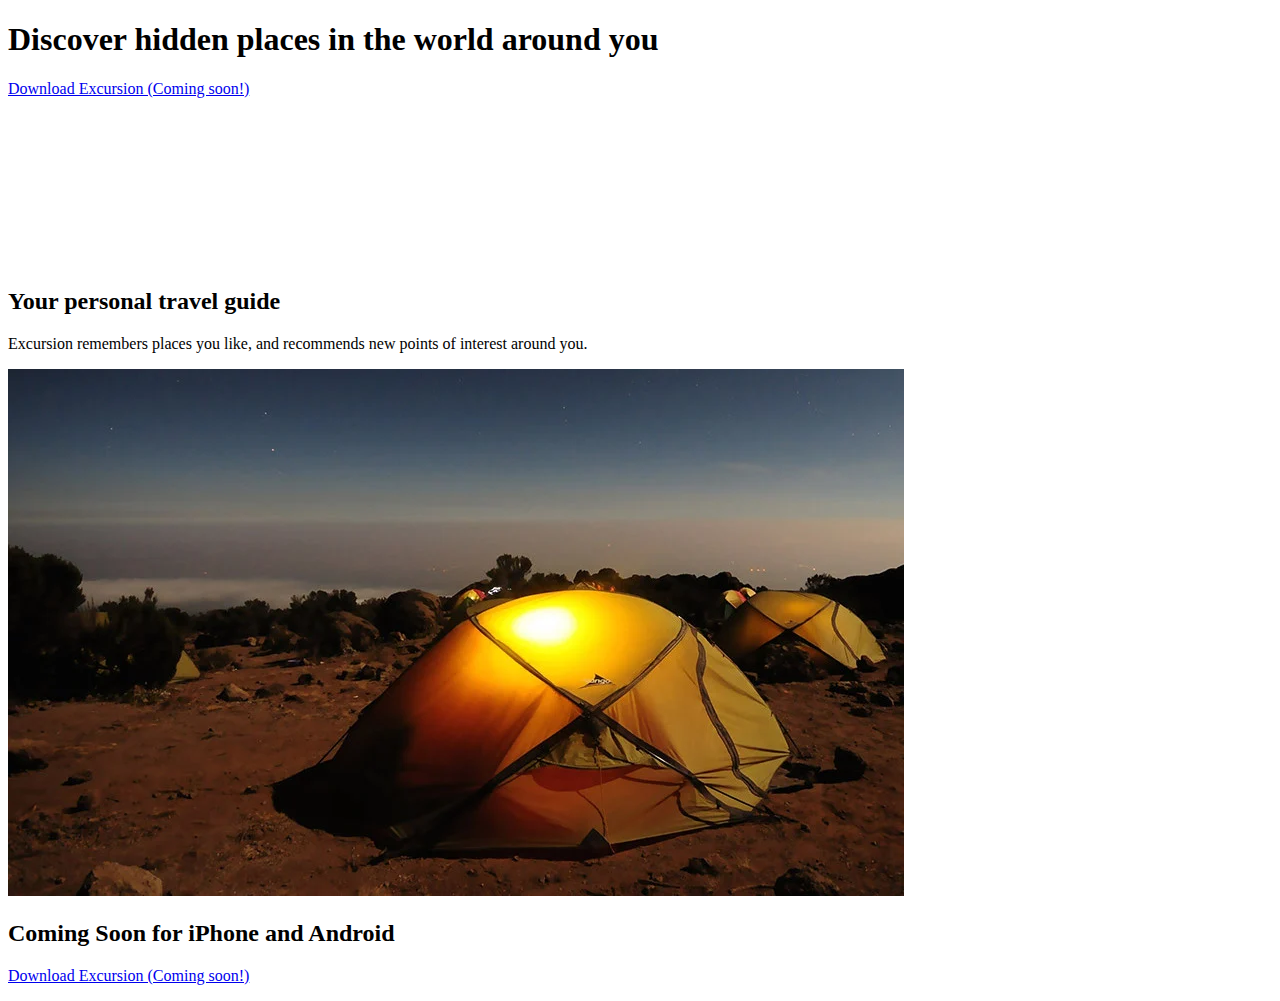
==== Codecademy/excursion/index.html @ 5d32bc93 "Add project excursion" ====
<!DOCTYPE html>
<html lang="en">
  <head>
    <meta charset="UTF-8" />
    <meta http-equiv="X-UA-Compatible" content="IE=edge" />
    <meta name="viewport" content="width=device-width, initial-scale=1.0" />
    <title>Excursion</title>
    <link rel="stylesheet" href="./resources/css/style.css" />
  </head>
  <body>
    <!-- header -->
    <h1>Discover hidden places in the world around you</h1>
    <p><a href="#">Download Excursion (Coming soon!)</a></p>
    <video autoplay muted loop src="./resources/videos/excursion.mp4">
      Video sample on iphone 7
    </video>
    <!-- Travel Guide -->
    <h2>Your personal travel guide</h2>
    <p>
      Excursion remembers places you like, and recommends new points of interest
      around you.
    </p>
    <img
      src="./resources/images/camp.webp"
      alt="A camp on dessert with nice view"
    />
    <img src="./resources/images/phone.webp" alt="iphone 7 icon" />
    <h2>Coming Soon for iPhone and Android</h2>
    <p><a href="#">Download Excursion (Coming soon!)</a></p>
  </body>
</html>
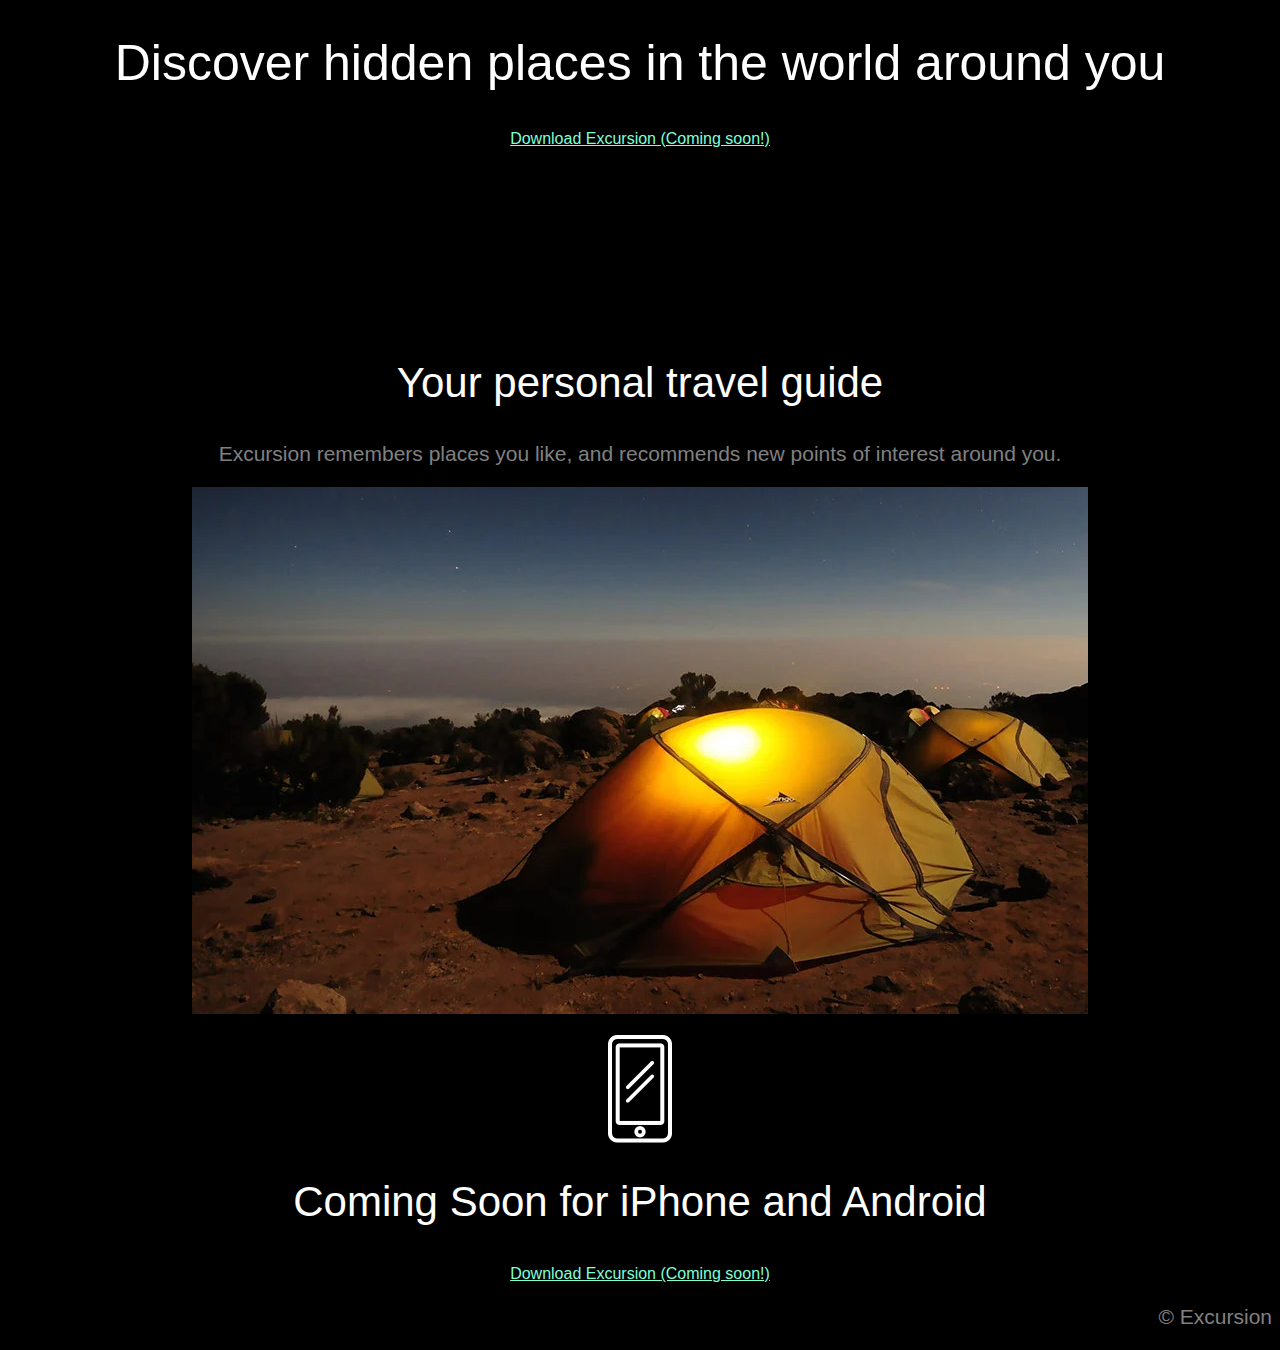
==== commit 7e637788: "Excursion CSS update" ====
--- a/Codecademy/excursion/index.html
+++ b/Codecademy/excursion/index.html
@@ -27,5 +27,9 @@
     <img src="./resources/images/phone.webp" alt="iphone 7 icon" />
     <h2>Coming Soon for iPhone and Android</h2>
     <p><a href="#">Download Excursion (Coming soon!)</a></p>
+
+    <footer>
+      <p>© Excursion</p>
+    </footer>
   </body>
 </html>
--- a/Codecademy/excursion/resources/css/style.css
+++ b/Codecademy/excursion/resources/css/style.css
@@ -0,0 +1,35 @@
+html {
+    background-color: black;
+    text-align: center;
+    color: white;
+    font-family: Verdana, sans-serif;
+}
+
+h1 {
+    font-weight: normal;
+    font-size: 50px;
+}
+
+a {
+    color: aquamarine;
+    font-size: 16px;
+}
+
+h2 {
+    font-weight: 300;
+    font-size: 42px;
+}
+
+p {
+    font-size: 21px;
+    color: gray;
+}
+
+img {
+    display: block;
+    margin: 21px auto;
+}
+
+footer {
+    text-align: right;
+}